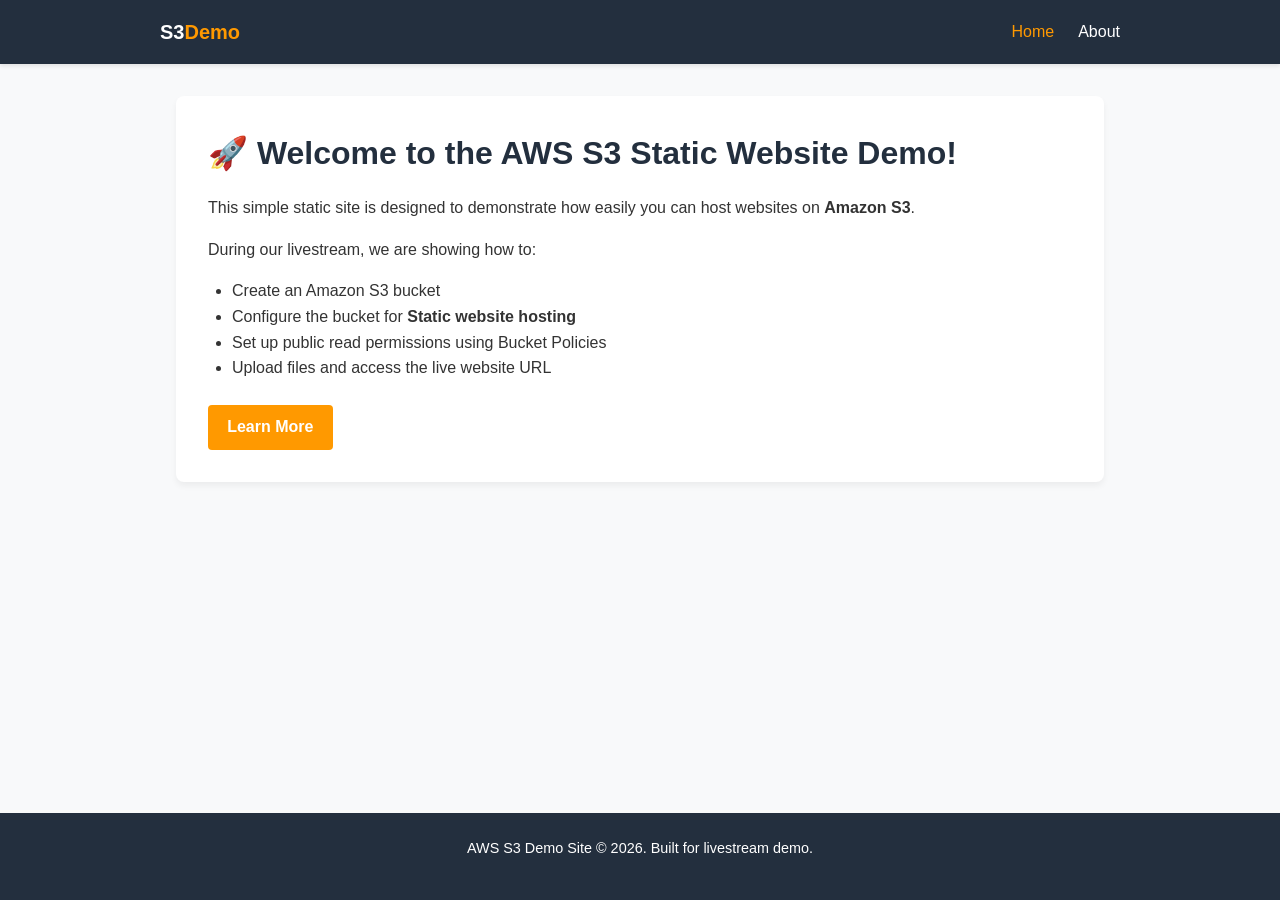
==== index.html @ 4f1a7cdc "Initial commit: AWS S3 demo website" ====
<!DOCTYPE html>
<html lang="en">
<head>
  <meta charset="UTF-8">
  <meta name="viewport" content="width=device-width, initial-scale=1.0">
  <title>AWS S3 Static Website Demo</title>
  <link rel="stylesheet" href="css/styles.css">
</head>
<body>
  <header>
    <nav>
      <a href="index.html" class="logo">S3<span>Demo</span></a>
      <ul class="nav-links">
        <li><a href="index.html" class="active">Home</a></li>
        <li><a href="about.html">About</a></li>
      </ul>
    </nav>
  </header>

  <main>
    <div class="card">
      <h1>🚀 Welcome to the AWS S3 Static Website Demo!</h1>
      <p>This simple static site is designed to demonstrate how easily you can host websites on <strong>Amazon S3</strong>.</p>
      <p>During our livestream, we are showing how to:</p>
      <ul style="margin-left: 1.5rem; margin-bottom: 1.5rem;">
        <li>Create an Amazon S3 bucket</li>
        <li>Configure the bucket for <strong>Static website hosting</strong></li>
        <li>Set up public read permissions using Bucket Policies</li>
        <li>Upload files and access the live website URL</li>
      </ul>
      <a href="about.html" class="btn">Learn More</a>
    </div>
  </main>

  <footer>
    <p>AWS S3 Demo Site &copy; 2026. Built for livestream demo.</p>
  </footer>
</body>
</html>
---- css/styles.css ----
/* Simple, clean styling for the AWS S3 Livestream Demo site */
:root {
  --primary-color: #ff9900; /* AWS Orange */
  --dark-color: #232f3e;    /* AWS Squid Ink */
  --light-bg: #f8f9fa;
  --text-color: #333333;
  --card-bg: #ffffff;
}

* {
  box-sizing: border-box;
  margin: 0;
  padding: 0;
}

body {
  font-family: -apple-system, BlinkMacSystemFont, "Segoe UI", Roboto, Helvetica, Arial, sans-serif;
  line-height: 1.6;
  color: var(--text-color);
  background-color: var(--light-bg);
  display: flex;
  flex-direction: column;
  min-height: 100vh;
}

header {
  background-color: var(--dark-color);
  color: #ffffff;
  padding: 1rem 2rem;
  box-shadow: 0 2px 4px rgba(0,0,0,0.1);
}

nav {
  display: flex;
  justify-content: space-between;
  align-items: center;
  max-width: 960px;
  margin: 0 auto;
}

.logo {
  font-size: 1.25rem;
  font-weight: bold;
  color: #ffffff;
  text-decoration: none;
}

.logo span {
  color: var(--primary-color);
}

.nav-links {
  list-style: none;
  display: flex;
  gap: 1.5rem;
}

.nav-links a {
  color: #ffffff;
  text-decoration: none;
  font-weight: 500;
  transition: color 0.2s;
}

.nav-links a:hover,
.nav-links a.active {
  color: var(--primary-color);
}

main {
  flex: 1;
  max-width: 960px;
  margin: 2rem auto;
  padding: 0 1rem;
  width: 100%;
}

.card {
  background: var(--card-bg);
  border-radius: 8px;
  padding: 2rem;
  margin-bottom: 2rem;
  box-shadow: 0 4px 6px rgba(0,0,0,0.05);
}

h1 {
  margin-bottom: 1rem;
  color: var(--dark-color);
}

p {
  margin-bottom: 1rem;
}

.btn {
  display: inline-block;
  background-color: var(--primary-color);
  color: #ffffff;
  padding: 0.6rem 1.2rem;
  border-radius: 4px;
  text-decoration: none;
  font-weight: bold;
  transition: opacity 0.2s;
}

.btn:hover {
  opacity: 0.9;
}

footer {
  text-align: center;
  padding: 1.5rem;
  background-color: var(--dark-color);
  color: #ffffff;
  font-size: 0.9rem;
}
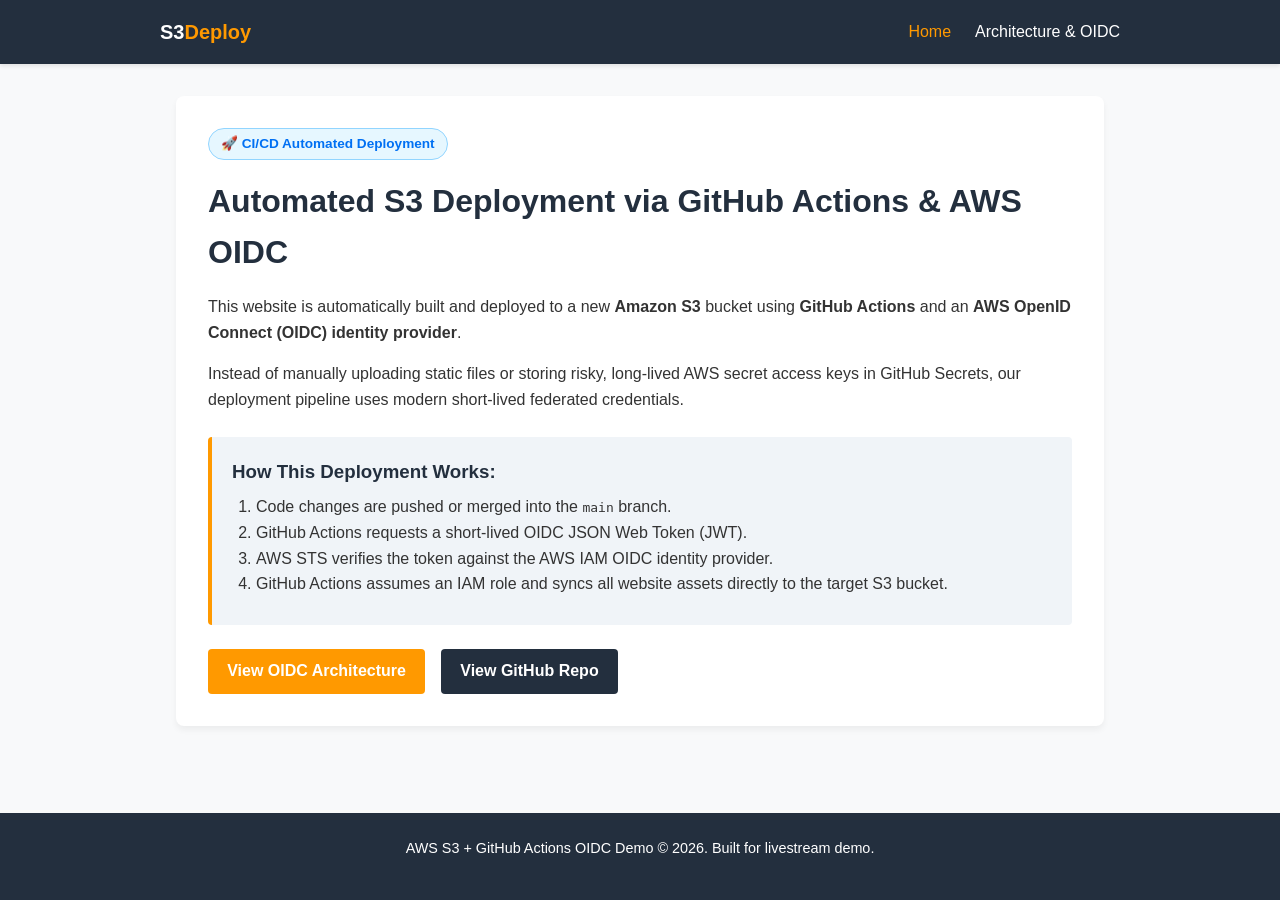
==== commit 6a16a6e9: "Add GitHub Actions workflow for AWS S3 deployment via OIDC" ====
--- a/index.html
+++ b/index.html
@@ -3,37 +3,47 @@
 <head>
   <meta charset="UTF-8">
   <meta name="viewport" content="width=device-width, initial-scale=1.0">
-  <title>AWS S3 Static Website Demo</title>
+  <title>AWS S3 Automated CI/CD Demo</title>
   <link rel="stylesheet" href="css/styles.css">
 </head>
 <body>
   <header>
     <nav>
-      <a href="index.html" class="logo">S3<span>Demo</span></a>
+      <a href="index.html" class="logo">S3<span>Deploy</span></a>
       <ul class="nav-links">
         <li><a href="index.html" class="active">Home</a></li>
-        <li><a href="about.html">About</a></li>
+        <li><a href="about.html">Architecture & OIDC</a></li>
       </ul>
     </nav>
   </header>
 
   <main>
     <div class="card">
-      <h1>🚀 Welcome to the AWS S3 Static Website Demo!</h1>
-      <p>This simple static site is designed to demonstrate how easily you can host websites on <strong>Amazon S3</strong>.</p>
-      <p>During our livestream, we are showing how to:</p>
-      <ul style="margin-left: 1.5rem; margin-bottom: 1.5rem;">
-        <li>Create an Amazon S3 bucket</li>
-        <li>Configure the bucket for <strong>Static website hosting</strong></li>
-        <li>Set up public read permissions using Bucket Policies</li>
-        <li>Upload files and access the live website URL</li>
-      </ul>
-      <a href="about.html" class="btn">Learn More</a>
+      <div class="badge">🚀 CI/CD Automated Deployment</div>
+      <h1>Automated S3 Deployment via GitHub Actions & AWS OIDC</h1>
+      <p>This website is automatically built and deployed to a new <strong>Amazon S3</strong> bucket using <strong>GitHub Actions</strong> and an <strong>AWS OpenID Connect (OIDC) identity provider</strong>.</p>
+      
+      <p>Instead of manually uploading static files or storing risky, long-lived AWS secret access keys in GitHub Secrets, our deployment pipeline uses modern short-lived federated credentials.</p>
+
+      <div class="highlight-box">
+        <h3>How This Deployment Works:</h3>
+        <ol style="margin-left: 1.5rem; margin-top: 0.5rem; margin-bottom: 0.5rem;">
+          <li>Code changes are pushed or merged into the <code>main</code> branch.</li>
+          <li>GitHub Actions requests a short-lived OIDC JSON Web Token (JWT).</li>
+          <li>AWS STS verifies the token against the AWS IAM OIDC identity provider.</li>
+          <li>GitHub Actions assumes an IAM role and syncs all website assets directly to the target S3 bucket.</li>
+        </ol>
+      </div>
+
+      <div style="margin-top: 1.5rem; display: flex; gap: 1rem; flex-wrap: wrap;">
+        <a href="about.html" class="btn">View OIDC Architecture</a>
+        <a href="https://github.com/techcoachralph/aws-s3-livestream-website-demo" target="_blank" class="btn btn-secondary">View GitHub Repo</a>
+      </div>
     </div>
   </main>
 
   <footer>
-    <p>AWS S3 Demo Site &copy; 2026. Built for livestream demo.</p>
+    <p>AWS S3 + GitHub Actions OIDC Demo &copy; 2026. Built for livestream demo.</p>
   </footer>
 </body>
 </html>
--- a/css/styles.css
+++ b/css/styles.css
@@ -83,8 +83,39 @@
   box-shadow: 0 4px 6px rgba(0,0,0,0.05);
 }
 
+.badge {
+  display: inline-block;
+  background-color: #e6f7ff;
+  color: #0070f3;
+  border: 1px solid #91d5ff;
+  padding: 0.25rem 0.75rem;
+  border-radius: 999px;
+  font-size: 0.85rem;
+  font-weight: 600;
+  margin-bottom: 1rem;
+}
+
+.highlight-box {
+  background-color: #f0f4f8;
+  border-left: 4px solid var(--primary-color);
+  padding: 1.25rem;
+  border-radius: 4px;
+  margin: 1.5rem 0;
+}
+
 h1 {
   margin-bottom: 1rem;
+  color: var(--dark-color);
+}
+
+h2 {
+  margin-top: 1.5rem;
+  margin-bottom: 0.75rem;
+  color: var(--dark-color);
+}
+
+h3 {
+  margin-bottom: 0.5rem;
   color: var(--dark-color);
 }
 
@@ -103,6 +134,10 @@
   transition: opacity 0.2s;
 }
 
+.btn-secondary {
+  background-color: var(--dark-color);
+}
+
 .btn:hover {
   opacity: 0.9;
 }
